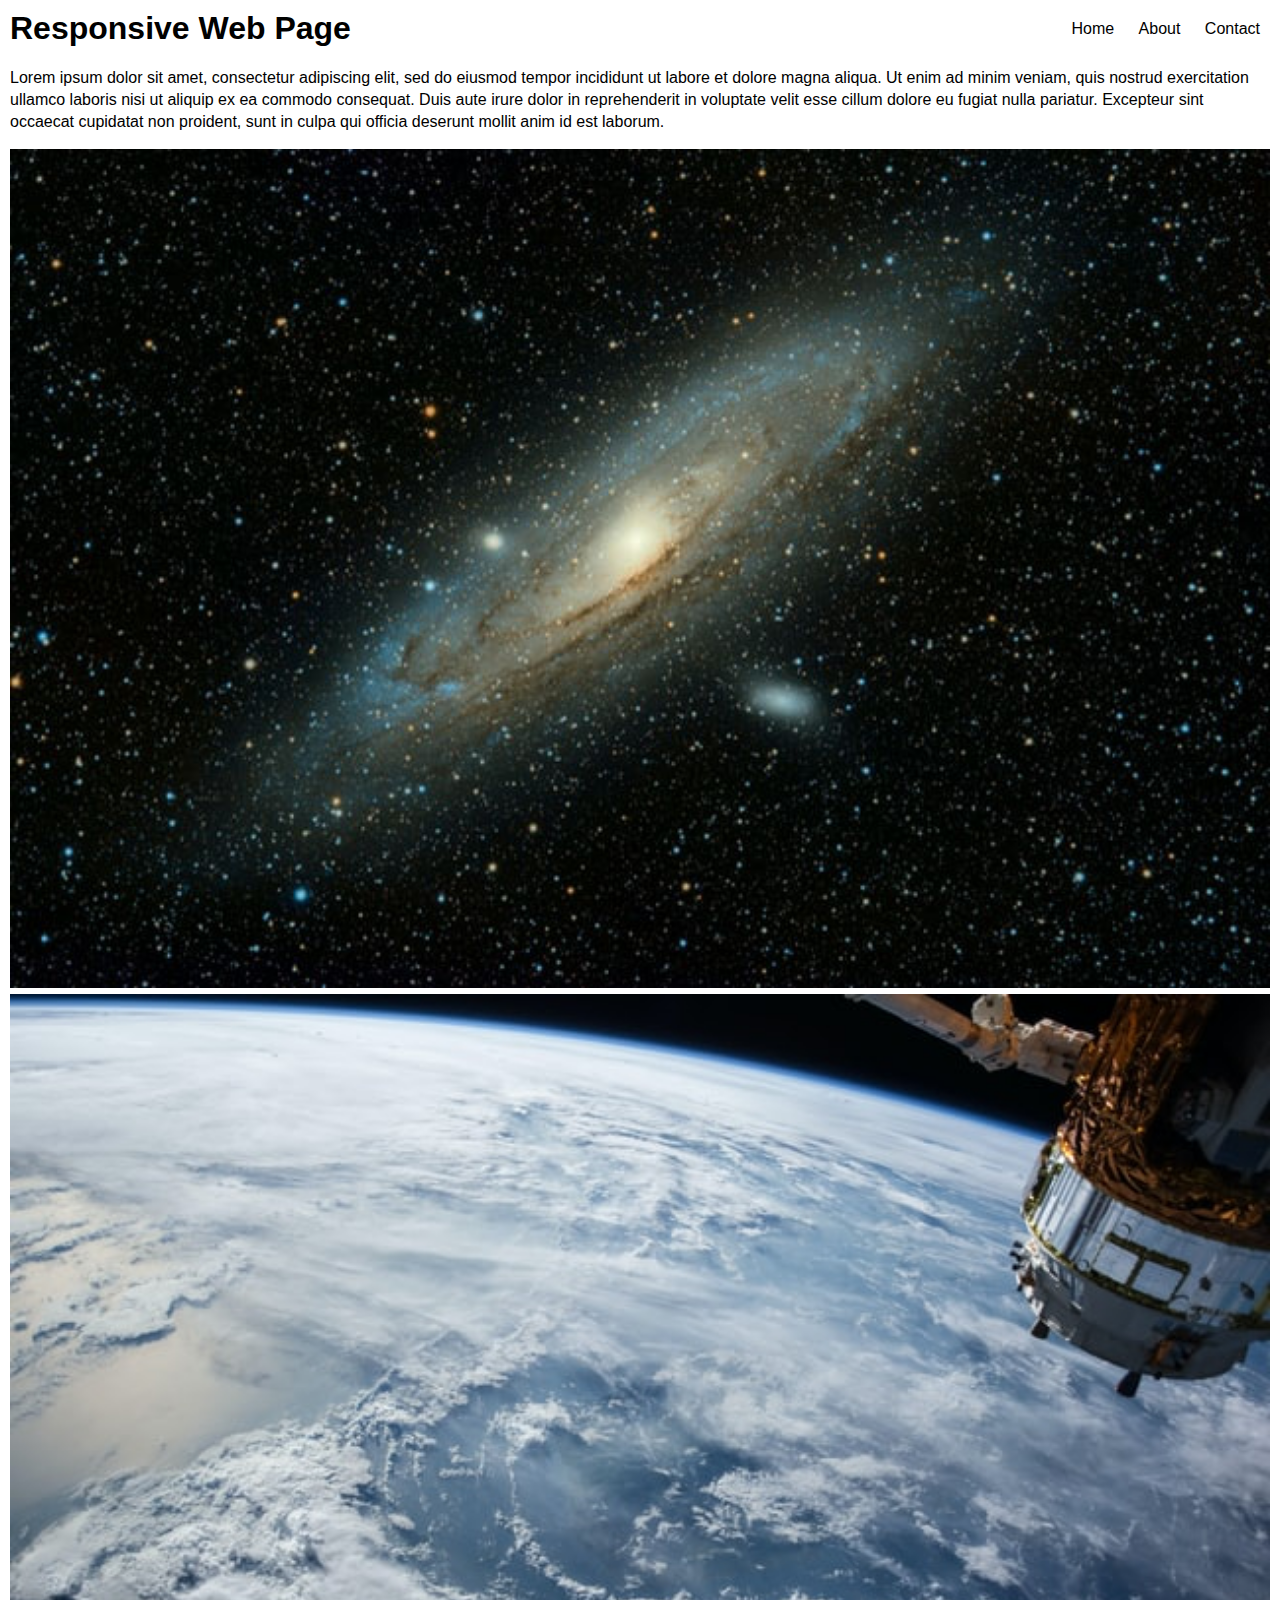
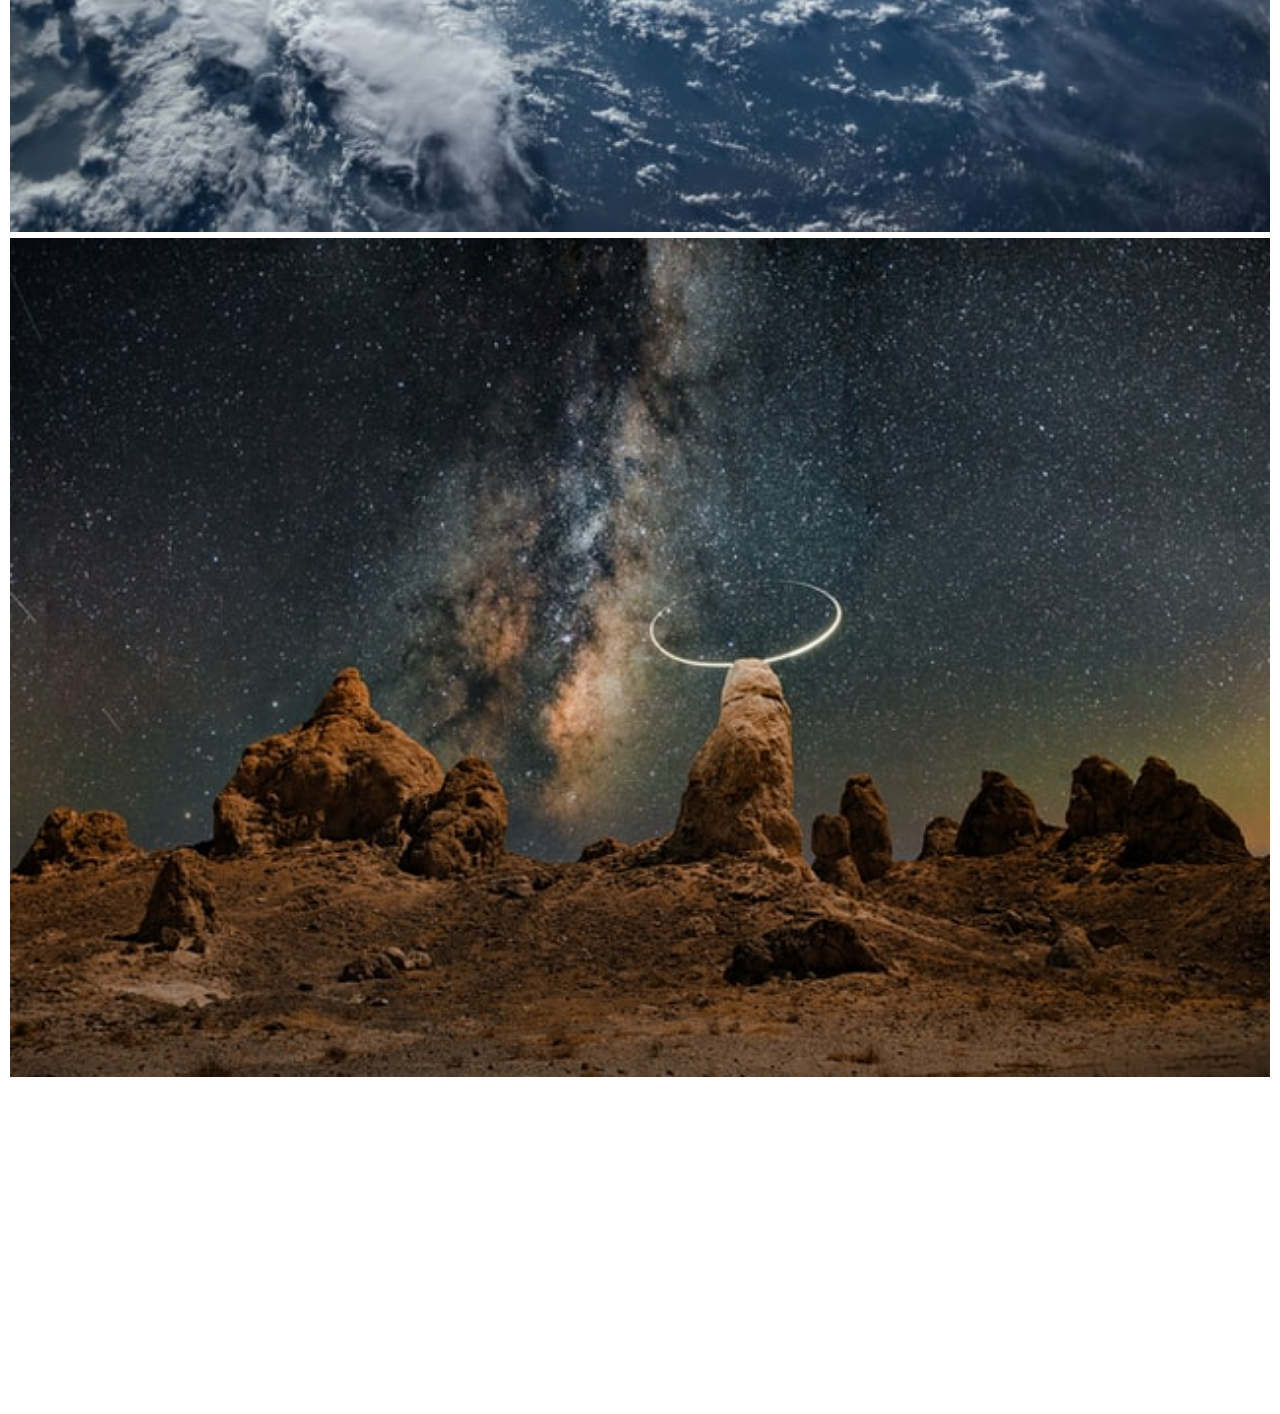
==== index.html @ e9642320 "die" ====
<!DOCTYPE html>
<html lang="en">

<head>
    <meta charset="UTF-8">
    <meta name="viewport" content="width=device-width, initial-scale=1.0">
    <title>Responsive Web Page</title>
    <style>
        body {
            margin: 0;
            font-family: Arial, Helvetica, sans-serif;
            font-size: 16px;
            padding: 10px;
        }

        header {
            display: inline-block;
            width: 100%;
        }

        h1 {
            float: left;
            margin: 0;
        }

        nav {
            float: right;
            margin-top: 10px;
        }

        nav a {
            text-decoration: none;
            color: black;
            padding: 0 10px;
        }

        main {
            line-height: 22px;
        }

        img {
            width: 100%;
        }

        /* TODO 3: Add CSS media queries for smaller screens */
        @media only screen and (max-width: 768px) {



        /* TODO 4: Center logo */
        h1 {
            float: none;
            text-align:center;
        }

        /* TODO 5: Shift navigation below logo, add a black background and center all nav items */
        nav {
                float: none;
                text-align: center;
                background-color: black;
                padding: 10px 0;
            }

            nav a {
                display: inline-block;
                padding: 10px;
                color: white;
                margin: 0 10px;
            }

            /* TODO 6: Stack the 3 images in 1 column */
            section img {
                width: 100%;
                display: block;
                margin-bottom: 10px;
            }

            /* TODO 7: Hide the video */
            section iframe {
                display: none;
            }
        }
    </style>
</head>

<body>
    <header>
        <h1>Responsive Web Page</h1>
        <nav>
            <a href="#">Home</a>
            <a href="#">About</a>
            <a href="#">Contact</a>
        </nav>
    </header>

    <main>
        <section>
            <p>Lorem ipsum dolor sit amet, consectetur adipiscing elit, sed do eiusmod tempor incididunt ut labore et
                dolore magna aliqua. Ut enim ad minim veniam, quis nostrud exercitation ullamco laboris nisi ut aliquip
                ex ea commodo consequat. Duis aute irure dolor in reprehenderit in voluptate velit esse cillum dolore eu
                fugiat nulla pariatur. Excepteur sint occaecat cupidatat non proident, sunt in culpa qui officia
                deserunt mollit anim id est laborum.</p>
        </section>

        <section>
            <img src="images/1.jpg" width="300"><img src="images/2.jpg" width="300"><img src="images/3.jpg" width="300">
        </section>

        <section>
            <iframe width="560" height="315" src="https://www.youtube.com/embed/HCDVN7DCzYE"
                title="YouTube video player" frameborder="0"
                allow="accelerometer; autoplay; clipboard-write; encrypted-media; gyroscope; picture-in-picture"
                allowfullscreen></iframe>
        </section>
    </main>
</body>

</html>
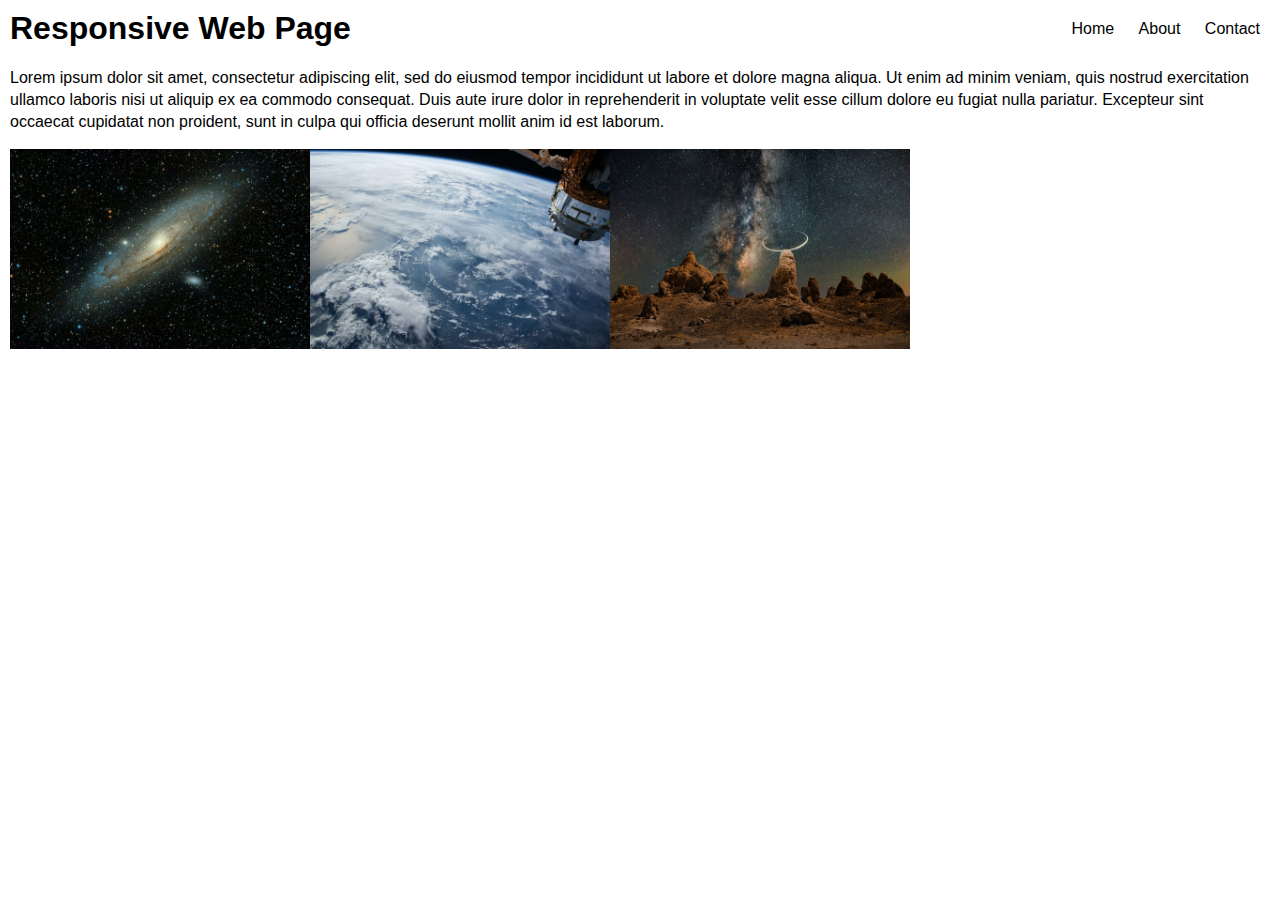
==== commit 7a0cb69c: "melvin is a dog" ====
--- a/index.html
+++ b/index.html
@@ -38,9 +38,6 @@
             line-height: 22px;
         }
 
-        img {
-            width: 100%;
-        }
 
         /* TODO 3: Add CSS media queries for smaller screens */
         @media only screen and (max-width: 768px) {
@@ -72,6 +69,7 @@
             section img {
                 width: 100%;
                 display: block;
+                margin-right: 10px;
                 margin-bottom: 10px;
             }
 
